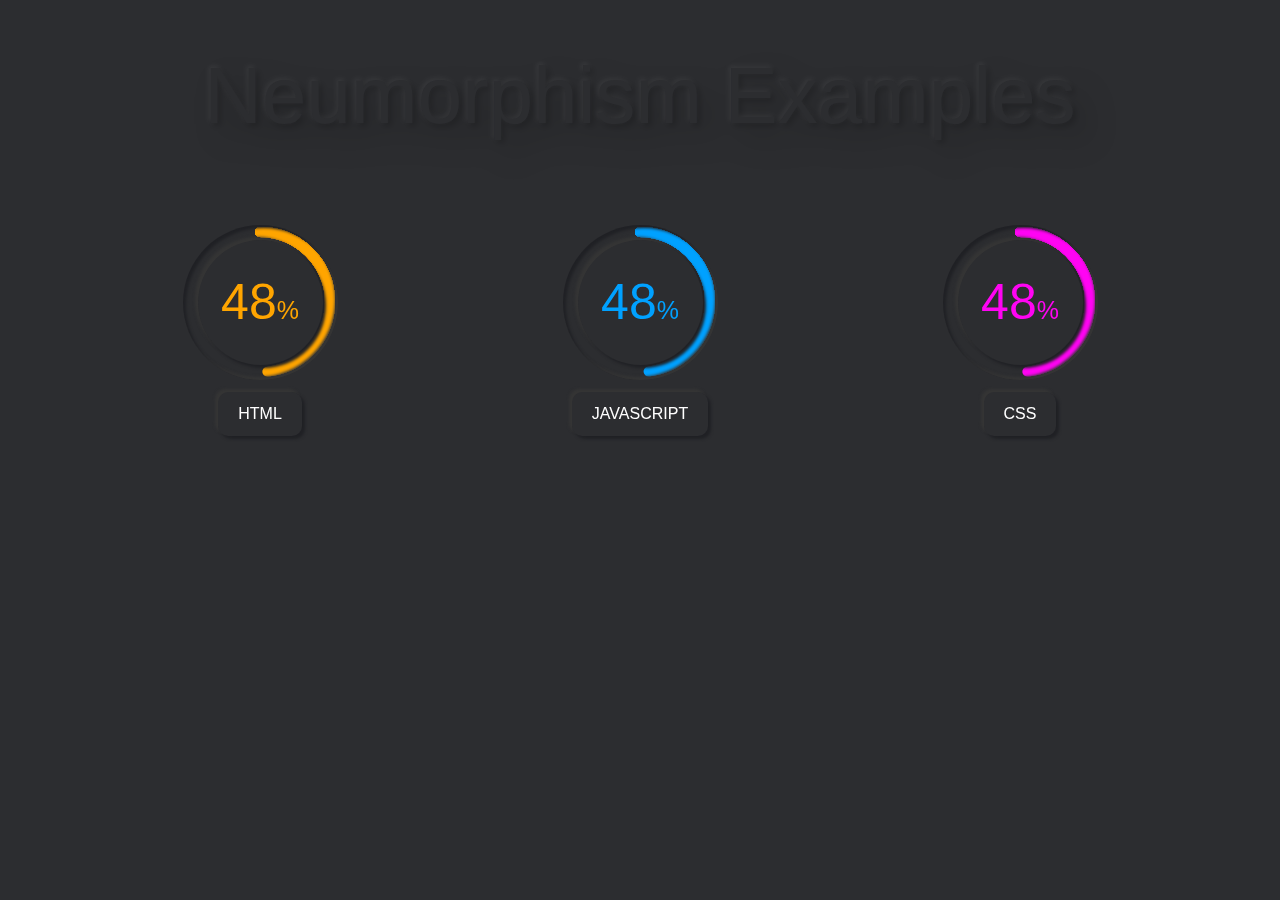
==== index.html @ b6ea65c5 "Add files via upload" ====
<!DOCTYPE html>
<html lang="en">
    <head>
        <meta charset="UTF-8" />
        <meta http-equiv="X-UA-Compatible" content="IE=edge" />
        <meta name="viewport" content="width=device-width, initial-scale=1.0" />
        <title>Document</title>

        <link rel="stylesheet" href="https://stackpath.bootstrapcdn.com/font-awesome/4.7.0/css/font-awesome.min.css" />
        <link rel="stylesheet" href="https://stackpath.bootstrapcdn.com/bootstrap/4.5.2/css/bootstrap.min.css" />
        <script src="https://ajax.googleapis.com/ajax/libs/jquery/3.5.1/jquery.min.js"></script>
        <link rel="stylesheet" href="style.css" />
    </head>
    <body>
        <div class="container mt-5">
            <h1 class="txt-drop text-center">Neumorphism Examples</h1>
            <div class="row vc skill des mb-5">
      
                <div class="col-md-4" data-skill_filter ="webdev">
                   <div class="canvas-wrap-skill" data-percent="100" data-color="orange">
                      <canvas class="canvas-skill" width="300" height="300"></canvas>
                      <span class="percent-skill"></span>
                      <div class="inner-circle"></div>
                      <div class="outer-circle"></div>
                      <div class="skill-lang"><div class="skill-name">HTML</div></div>
                   </div>
                </div>
          
                <div class="col-md-4" data-skill_filter="webdev">
                   <div class="canvas-wrap-skill" data-percent="55" data-color="#00a1ff">
                      <canvas class="canvas-skill" width="300" height="300"></canvas>
                      <span class="percent-skill"></span>
                      <div class="inner-circle"></div>
                      <div class="outer-circle"></div>
                      <div class="skill-lang"><div class="skill-name">JAVASCRIPT</div></div>
                   </div>
                </div>
                
                <div class="col-md-4" data-skill_filter="webdev">
                   <div class="canvas-wrap-skill" data-percent="80" data-color="#ff04f3">
                      <canvas class="canvas-skill" width="300" height="300"></canvas>
                      <span class="percent-skill"></span>
                      <div class="inner-circle"></div>
                      <div class="outer-circle"></div>
                      <div class="skill-lang"><div class="skill-name">CSS</div></div>
                   </div>
                </div>
          
                
                   
             </div>
        
        </div>

        

        <script src="https://stackpath.bootstrapcdn.com/bootstrap/4.5.2/js/bootstrap.min.js"></script>
        <script src="main.js"></script>
    </body>
</html>
---- style.css ----
* {
    margin: 0px;
    padding: 0;
}

body {
    margin-top: 0px;
    background: #2c2d30;
}
h1{
    font-size: 80px;
}
h2{
    font-size: 60px;
}
h3{
    font-size: 40px;
}
.txt-drop {
    
    color: #2c2d30;
    filter: drop-shadow(-2px -2px 2px rgba(255, 255, 255, 0.05)) drop-shadow(3px 3px 3px rgba(0, 0, 0, 0.2)) drop-shadow(15px 15px 15px rgba(0, 0, 0, 0.2));
}

.canvas-wrap-skill {
    position: relative;
    display: flex;
    justify-content: center;
    align-items: center;
}
.canvas-skill {
    position: relative;
}
.percent-skill {
    display: block;
    position: absolute;
    left: 50%;
    top: 50%;
    border-radius: 50%;
    font-size: 50px;
    transform: translate(-50%, -50%);
    color: #3949ab;
}
.percent-skill::after {
    content: "%";
    font-size: 0.5em;
}

.inner-circle {
    position: absolute;
    width: 125px;
    height: 125px;
    border-radius: 50%;
    box-shadow: 3px 3px 3px #202125, -3px -3px 3px #353535;
    z-index: 1;
}

.outer-circle {
    position: absolute;
    width: 155px;
    height: 155px;
    border-radius: 50%;
    box-shadow: inset 3px 3px 3px #202125, inset -3px -3px 3px #353535;
    z-index: 1;
}

.skill-lang {
    position: absolute;
    border-radius: 10px;
    top: 80%;
    transition-delay: 0.3s;
    transition-duration: 0.3s;
}
.skill-lang:hover{
    
    box-shadow: inset 3px 3px 3px #202125, inset -3px -3px 3px #353535;
    transition-delay: 0.3s;
    transition-duration: 0.3s;
}

.skill-name {
    color: white;
    padding: 10px 20px;
    border-radius: 10px;
    box-shadow:  3px 3px 3px #202125,  -3px -3px 3px #353535;
    transition: 0.3s;
}

.skill-name:hover{
    background: transparent;
    box-shadow: -0px -0px 0px #202125, 0px 0px 0px #353535;
    
}

.tech-used-img {
    height: 90px;
}
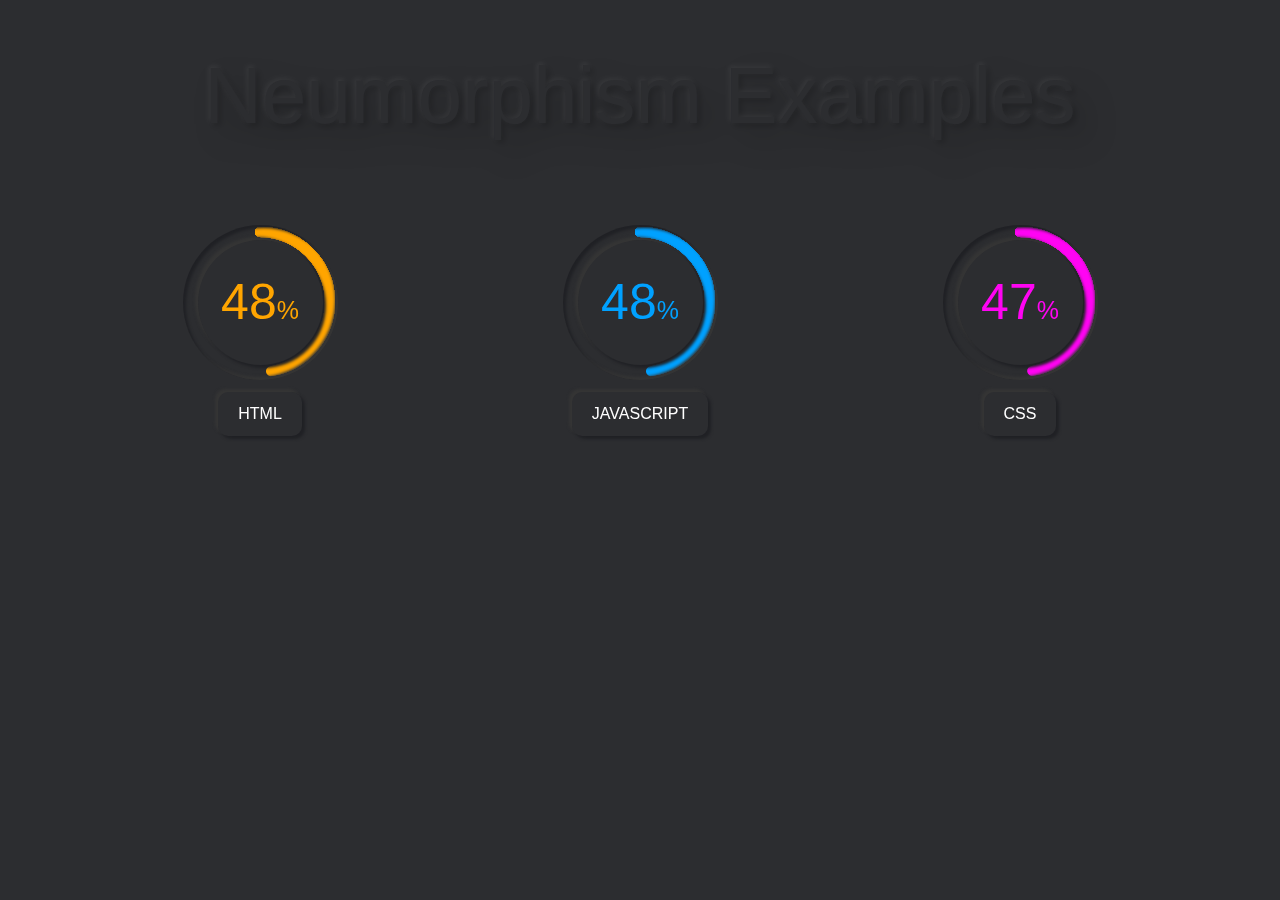
==== commit face0fde: "Update index.html" ====
--- a/index.html
+++ b/index.html
@@ -14,7 +14,7 @@
     <body>
         <div class="container mt-5">
             <h1 class="txt-drop text-center">Neumorphism Examples</h1>
-            <div class="row vc skill des mb-5">
+            <div class="row mb-5">
       
                 <div class="col-md-4" data-skill_filter ="webdev">
                    <div class="canvas-wrap-skill" data-percent="100" data-color="orange">
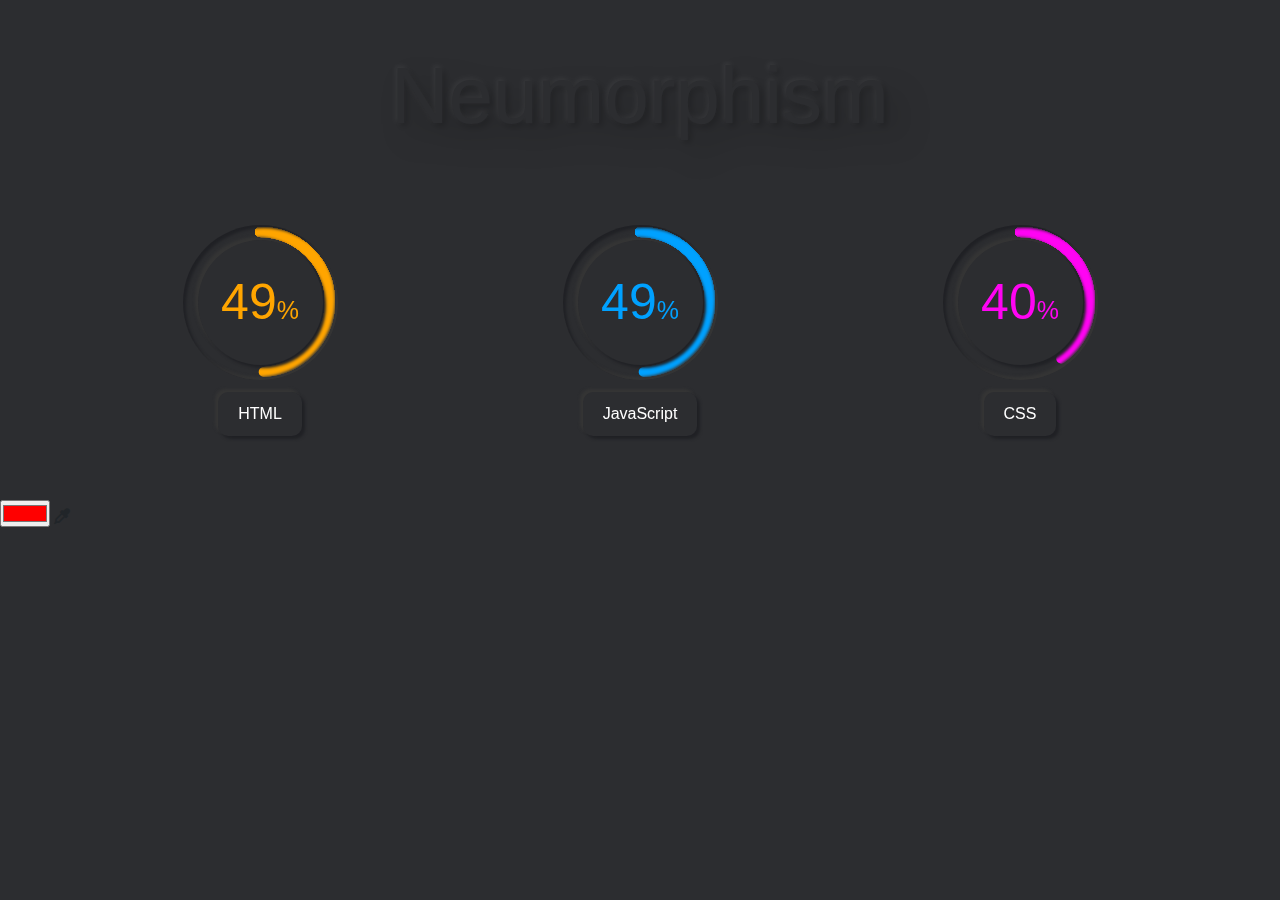
==== commit 09b04006: "Update index.html" ====
--- a/index.html
+++ b/index.html
@@ -4,58 +4,58 @@
         <meta charset="UTF-8" />
         <meta http-equiv="X-UA-Compatible" content="IE=edge" />
         <meta name="viewport" content="width=device-width, initial-scale=1.0" />
-        <title>Document</title>
+        <title>Neumorphism</title>
 
         <link rel="stylesheet" href="https://stackpath.bootstrapcdn.com/font-awesome/4.7.0/css/font-awesome.min.css" />
         <link rel="stylesheet" href="https://stackpath.bootstrapcdn.com/bootstrap/4.5.2/css/bootstrap.min.css" />
         <script src="https://ajax.googleapis.com/ajax/libs/jquery/3.5.1/jquery.min.js"></script>
         <link rel="stylesheet" href="style.css" />
     </head>
-    <body>
-        <div class="container mt-5">
-            <h1 class="txt-drop text-center">Neumorphism Examples</h1>
-            <div class="row mb-5">
-      
-                <div class="col-md-4" data-skill_filter ="webdev">
-                   <div class="canvas-wrap-skill" data-percent="100" data-color="orange">
-                      <canvas class="canvas-skill" width="300" height="300"></canvas>
-                      <span class="percent-skill"></span>
-                      <div class="inner-circle"></div>
-                      <div class="outer-circle"></div>
-                      <div class="skill-lang"><div class="skill-name">HTML</div></div>
-                   </div>
+<body>
+    <div class="container mt-5">
+        <h1 class="txt-drop text-center">Neumorphism</h1>
+        <div class="row mb-5">
+
+            <div class="col-md-4" data-skill_filter ="webdev">
+                <div class="canvas-wrap-skill" data-percent="80" data-color="orange">
+                    <canvas class="canvas-skill" width="300" height="300"></canvas>
+                    <span class="percent-skill"></span>
+                    <div class="inner-circle"></div>
+                    <div class="outer-circle"></div>
+                    <div class="skill-lang"><div class="skill-name">HTML</div></div>
                 </div>
-          
-                <div class="col-md-4" data-skill_filter="webdev">
-                   <div class="canvas-wrap-skill" data-percent="55" data-color="#00a1ff">
-                      <canvas class="canvas-skill" width="300" height="300"></canvas>
-                      <span class="percent-skill"></span>
-                      <div class="inner-circle"></div>
-                      <div class="outer-circle"></div>
-                      <div class="skill-lang"><div class="skill-name">JAVASCRIPT</div></div>
-                   </div>
+            </div>
+        
+            <div class="col-md-4" data-skill_filter="webdev">
+                <div class="canvas-wrap-skill" data-percent="60" data-color="#00a1ff">
+                    <canvas class="canvas-skill" width="300" height="300"></canvas>
+                    <span class="percent-skill"></span>
+                    <div class="inner-circle"></div>
+                    <div class="outer-circle"></div>
+                    <div class="skill-lang"><div class="skill-name">JavaScript</div></div>
                 </div>
-                
-                <div class="col-md-4" data-skill_filter="webdev">
-                   <div class="canvas-wrap-skill" data-percent="80" data-color="#ff04f3">
-                      <canvas class="canvas-skill" width="300" height="300"></canvas>
-                      <span class="percent-skill"></span>
-                      <div class="inner-circle"></div>
-                      <div class="outer-circle"></div>
-                      <div class="skill-lang"><div class="skill-name">CSS</div></div>
-                   </div>
+            </div>
+            
+            <div class="col-md-4" data-skill_filter="webdev">
+                <div class="canvas-wrap-skill" data-percent="40" data-color="#ff04f3">
+                    <canvas class="canvas-skill" width="300" height="300"></canvas>
+                    <span class="percent-skill"></span>
+                    <div class="inner-circle"></div>
+                    <div class="outer-circle"></div>
+                    <div class="skill-lang"><div class="skill-name">CSS</div></div>
                 </div>
-          
-                
-                   
-             </div>
+            </div>
+        </div>
+    </div>
+
+    <div class="float-control">
         
-        </div>
+        <input type="color" id="color-picker" value="#ff0000">
+        <i class="fa fa-eyedropper"></i>
+   
+    </div>
 
-        
-
-        <script src="https://stackpath.bootstrapcdn.com/bootstrap/4.5.2/js/bootstrap.min.js"></script>
-        <script src="main.js"></script>
-    </body>
+    <script src="https://stackpath.bootstrapcdn.com/bootstrap/4.5.2/js/bootstrap.min.js"></script>
+    <script src="main.js"></script>
+</body>
 </html>
-
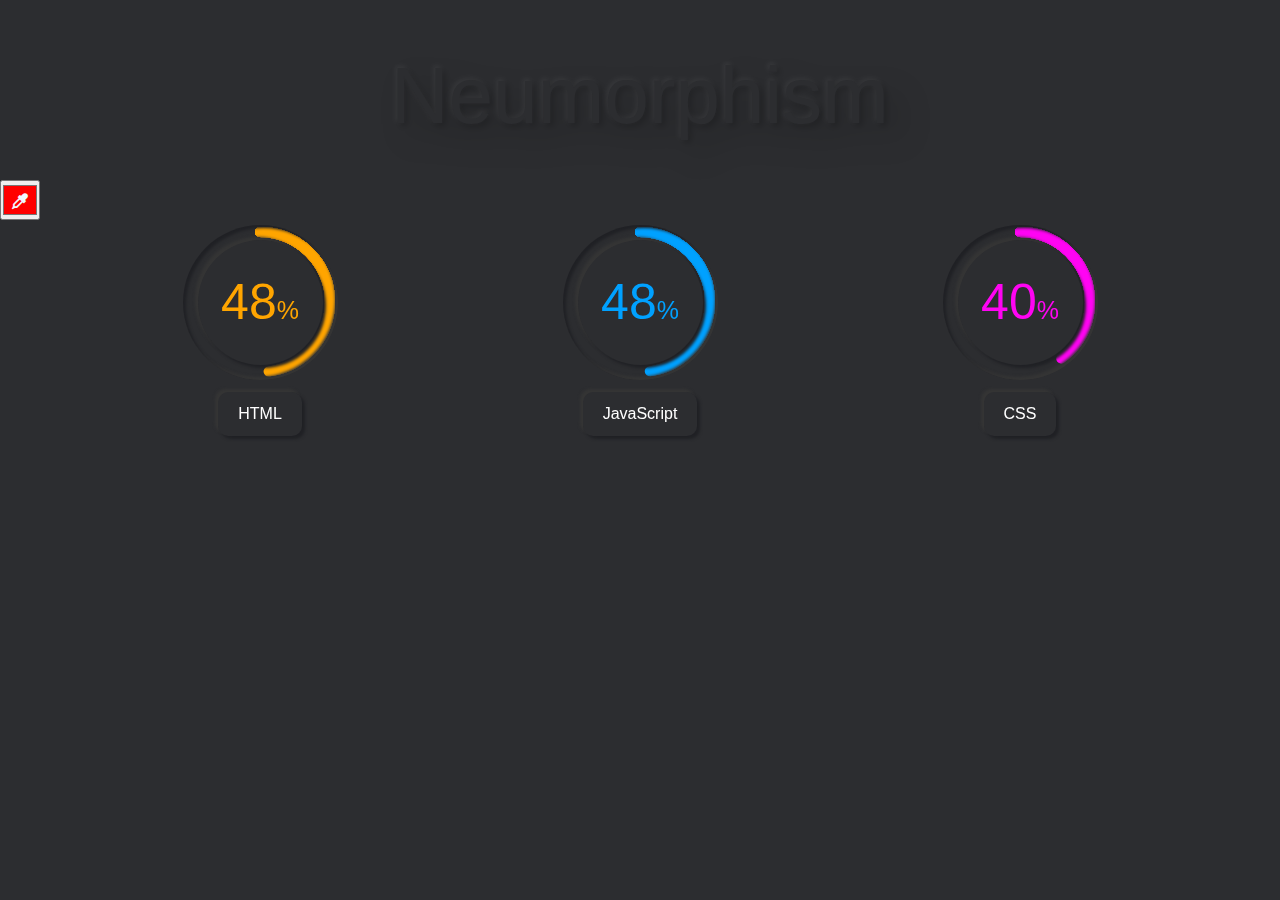
==== commit 47b80f5e: "Add files via upload" ====
--- a/index.html
+++ b/index.html
@@ -58,4 +58,4 @@
     <script src="https://stackpath.bootstrapcdn.com/bootstrap/4.5.2/js/bootstrap.min.js"></script>
     <script src="main.js"></script>
 </body>
-</html>
+</html>--- a/style.css
+++ b/style.css
@@ -17,7 +17,6 @@
     font-size: 40px;
 }
 .txt-drop {
-    
     color: #2c2d30;
     filter: drop-shadow(-2px -2px 2px rgba(255, 255, 255, 0.05)) drop-shadow(3px 3px 3px rgba(0, 0, 0, 0.2)) drop-shadow(15px 15px 15px rgba(0, 0, 0, 0.2));
 }
@@ -71,12 +70,13 @@
     transition-delay: 0.3s;
     transition-duration: 0.3s;
 }
+/*
 .skill-lang:hover{
     
     box-shadow: inset 3px 3px 3px #202125, inset -3px -3px 3px #353535;
     transition-delay: 0.3s;
     transition-duration: 0.3s;
-}
+}*/
 
 .skill-name {
     color: white;
@@ -85,13 +85,35 @@
     box-shadow:  3px 3px 3px #202125,  -3px -3px 3px #353535;
     transition: 0.3s;
 }
-
+/*
 .skill-name:hover{
     background: transparent;
     box-shadow: -0px -0px 0px #202125, 0px 0px 0px #353535;
     
 }
-
+*/
 .tech-used-img {
     height: 90px;
-}+}
+
+.float-control{
+    position: fixed;
+    top:20%;
+    
+}
+.float-control input{
+    position: relative;
+    cursor: pointer;
+    height: 40px;
+    width: 40px;
+}
+.float-control i{
+    color: aliceblue;
+    position: absolute;
+    pointer-events: none;
+    top: 50%;
+    left: 50%;
+    
+    transform: translate(-50%,-50%);
+}
+
